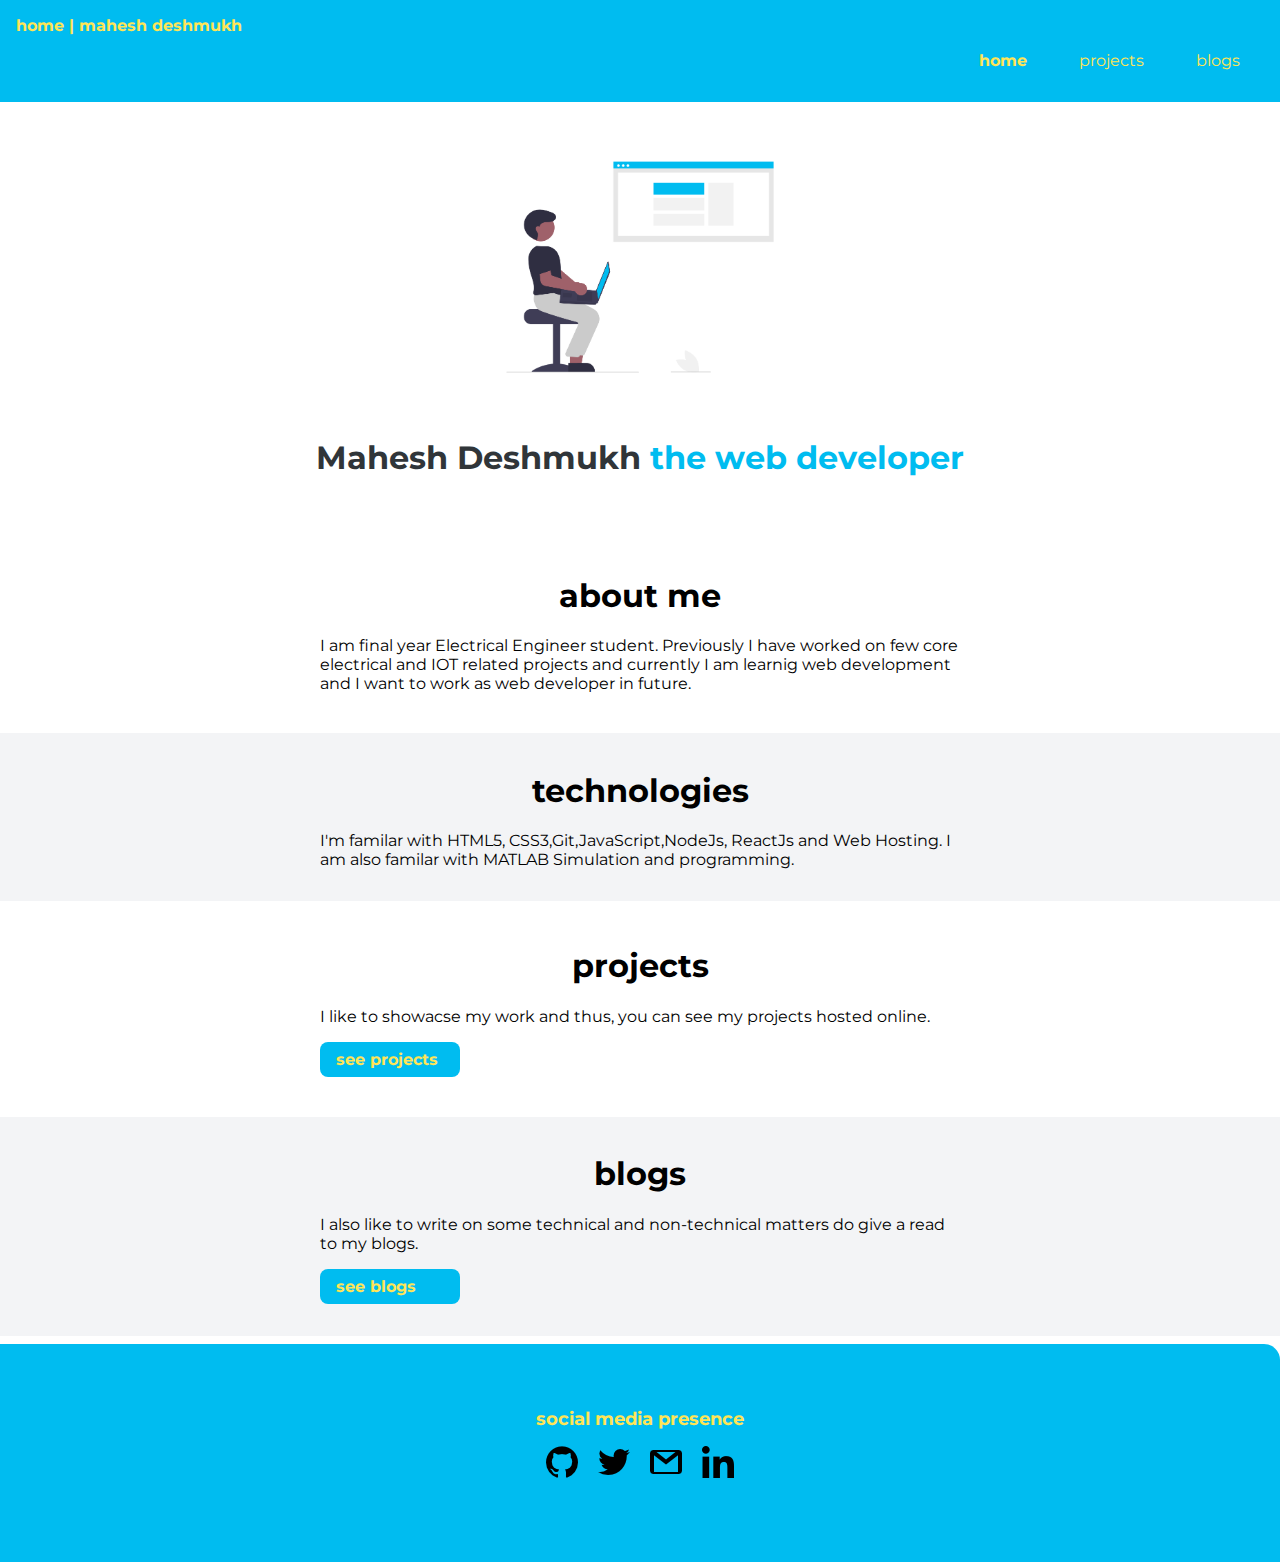
==== index.html @ f8b3b322 "update: footer" ====
<!DOCTYPE html>
<html lang="en">
<head>
    <meta charset="UTF-8">
    <meta name="viewport" content="width=device-width, initial-scale=1.0">
    <title>home | mahesh deshmukh</title>
    <link href="styles.css" rel="stylesheet" />
    <link  href="/favicon/M.ico" rel="icon" />
</head>
<body>
    <!-- nav-bar -->
    <nav class="navigation container">
        <div class="nav-brand"><a href="/index.html">home | mahesh deshmukh</a></div>
        <ul class="list-non-bullet nav-pills">
            <li class="list-item-inline">
                <a class="link link-active" href="/">home</a>
            </li>
            <li class="list-item-inline">
                <a class="link" href="/projects.html">projects</a>
            </li>
            <li class="list-item-inline">
                <a class="link" href="/blogs.html">blogs</a>
            </li>
        </ul>
    </nav>

    <!-- header -->
    <header class="hero">
        <img class="hero-img" src="hero img.png" />
        <h1 class="hero-heading">Mahesh Deshmukh <span class="hero-heading-inverted">the web developer</span></h1>
    </header>

    <!-- sections -->
    <section class="section  ">
        <div class="container container-center" >
            <h1 class="section-h1">about me</h1>
            <p >I am final year Electrical Engineer student. Previously I have worked on  few core electrical and IOT related projects  
               and currently I am learnig web development and I want to work as web developer in future.</p>
        </div>
    </section>
    <section class="section section-offwhite ">
        <div class="container container-center " >
            <h1 class="section-h1">technologies</h1>
            <p>I'm familar with HTML5, CSS3,Git,JavaScript,NodeJs, ReactJs and Web Hosting.
                I am also familar with MATLAB Simulation and programming.</p>
        </div>
    </section>
   

    <section class="section  ">
        <div class="container container-center" >
            <h1 class="section-h1">projects</h1>
            <p >I like to showacse my work and thus, you can see my projects hosted online. </p>
            <a class="link link-primary" href="/projects.html">see projects</a>
        </div>
    </section>
    <section class="section section-offwhite ">
        <div class="container container-center " >
            <h1 class="section-h1">blogs</h1>
            <p>I also like to write on some technical and non-technical matters do give a read to my blogs.</p>
            <a class="link link-primary" href="/blogs.html">see blogs</a>
        </div>
    </section>

    <!-- footer -->
    <footer class="footer">
        <div class="footer-heading">social media presence</div>
        <ul class="list-nobullet">
            <li class="list-item-inline">
                <a href="https://github.com/msdeshmukh009" ><img src="github.png" border="0"></a>
            </li>
            <li class="list-item-inline">
                <a href="https://twitter.com/wayiambot"><img src="twitter.png" border="0"></a>
            </li>
            <li class="list-item-inline">
                <a href="mailto:deshmukhmahesh009@gmail.com"><img src="gmail.png" border="0"></a>
            </li>
            <li class="list-item-inline">
                <a href="https://www.linkedin.com/in/mahesh-deshmukh-413830185/"><img src="linkedin.png" border="0"></a>
            </li> 
        </ul>
    </footer>

    
</body>
</html>
---- styles.css ----
@import url('https://fonts.googleapis.com/css2?family=Montserrat:wght@400;700&display=swap');

body {
    font-family: 'Montserrat', sans-serif;
    margin: 0rem;
}

hr {
    margin: 2rem 0rem;
}

:root {
    --primary-color: #00bcf0;
    --off-white: #f3f4f6;
    --dark-gray: #303539;
    --yellow:#ffe556;
    --code-bg:#f5f2f0;
    --code:#3a3a3a;

    /* --primary-color: #171717;
    --off-white: #f3f4f6;
    --dark-gray: #A0937D; */
}

/* container */
.container {
    padding: 0rem 1rem;
}

.container-center {
    max-width: 40rem;
    margin: auto;
}

/* links */

.link {
    box-sizing: border-box;
    padding: 0.5rem 1rem;
    text-decoration: none;
}

.link-primary {
    display: block;
    max-width: 140px;
    font-weight: bold;
    background-color: var(--primary-color);
    color:var(--yellow);
    border-radius: 0.5rem;
    margin: 1rem 1rem 1rem 0rem;
}

.link-secondary {
    color: var(--primary-color);
    border-radius: 0.5rem;
    border: var(--primary-color) solid 1px;
}
.project-link{
    margin: 2rem 2rem;
}

/* lists */
.list-non-bullet {
    list-style: none;
    padding-inline-start: 0px;
}

.list-item-inline {
    display: inline;
    margin: 0rem 0.5rem;
}
.showcase-list {
    padding: 2rem;
}


/* nav-bar */
.navigation {
    background-color: var(--primary-color);
    color:var(--yellow);
    padding: 1rem;
}
.navigation .nav-brand{
    font-weight: bold;
}


.navigation .link{
    color: var(--yellow);
}

.navigation .nav-pills {
    text-align: right;
}

.nav-brand a {
   text-decoration: none;
   color: inherit;
}

.navigation .link-active {
    font-weight: bold;
    padding-top: 5rem;
}

/* header */
.hero {
    padding: 2rem;
}

.hero-img {
    max-width: 80%;
    width: 350px;
    display: block;
    margin: auto;
}
.hero-heading {
    padding-top: 1rem;
    color: var(--dark-gray);
    text-align: center;
}

.hero-heading-inverted {
    color: var(--primary-color);
}
.hero .date{
    text-align: center;

}

/* sections  */
.section {
    margin: 0.5rem 0rem;
    padding: 1rem;
    
}
.section-offwhite {
    background-color: var(--off-white);
    
}
.section-h1{
    text-align: center;
}

/* footer */
.footer {
    padding: 4rem 1rem;
    background-color: var(--primary-color);
    border-top-right-radius: 1rem;
    color: var(--yellow);
    text-align: center;
}

.footer-heading {
    font-weight: bold;
    font-size: large;
}
.footer ul {
    padding-inline-start: 0px;
}
.footer-link {
    color: white;
    padding: 0.5rem 1rem;
    text-decoration: none;
    margin:0.5rem 1rem ;
}

/* blog */
.blog-heading{
    margin-bottom: 0.4375rem;
    margin-left: 0rem;
    padding-left: 0rem;
    color: #000000;
}
.html-tag{
    background-color: var(--code-bg);
    color: var(--code);
    border: 1px solid rgba(51,51,51,.1);
}
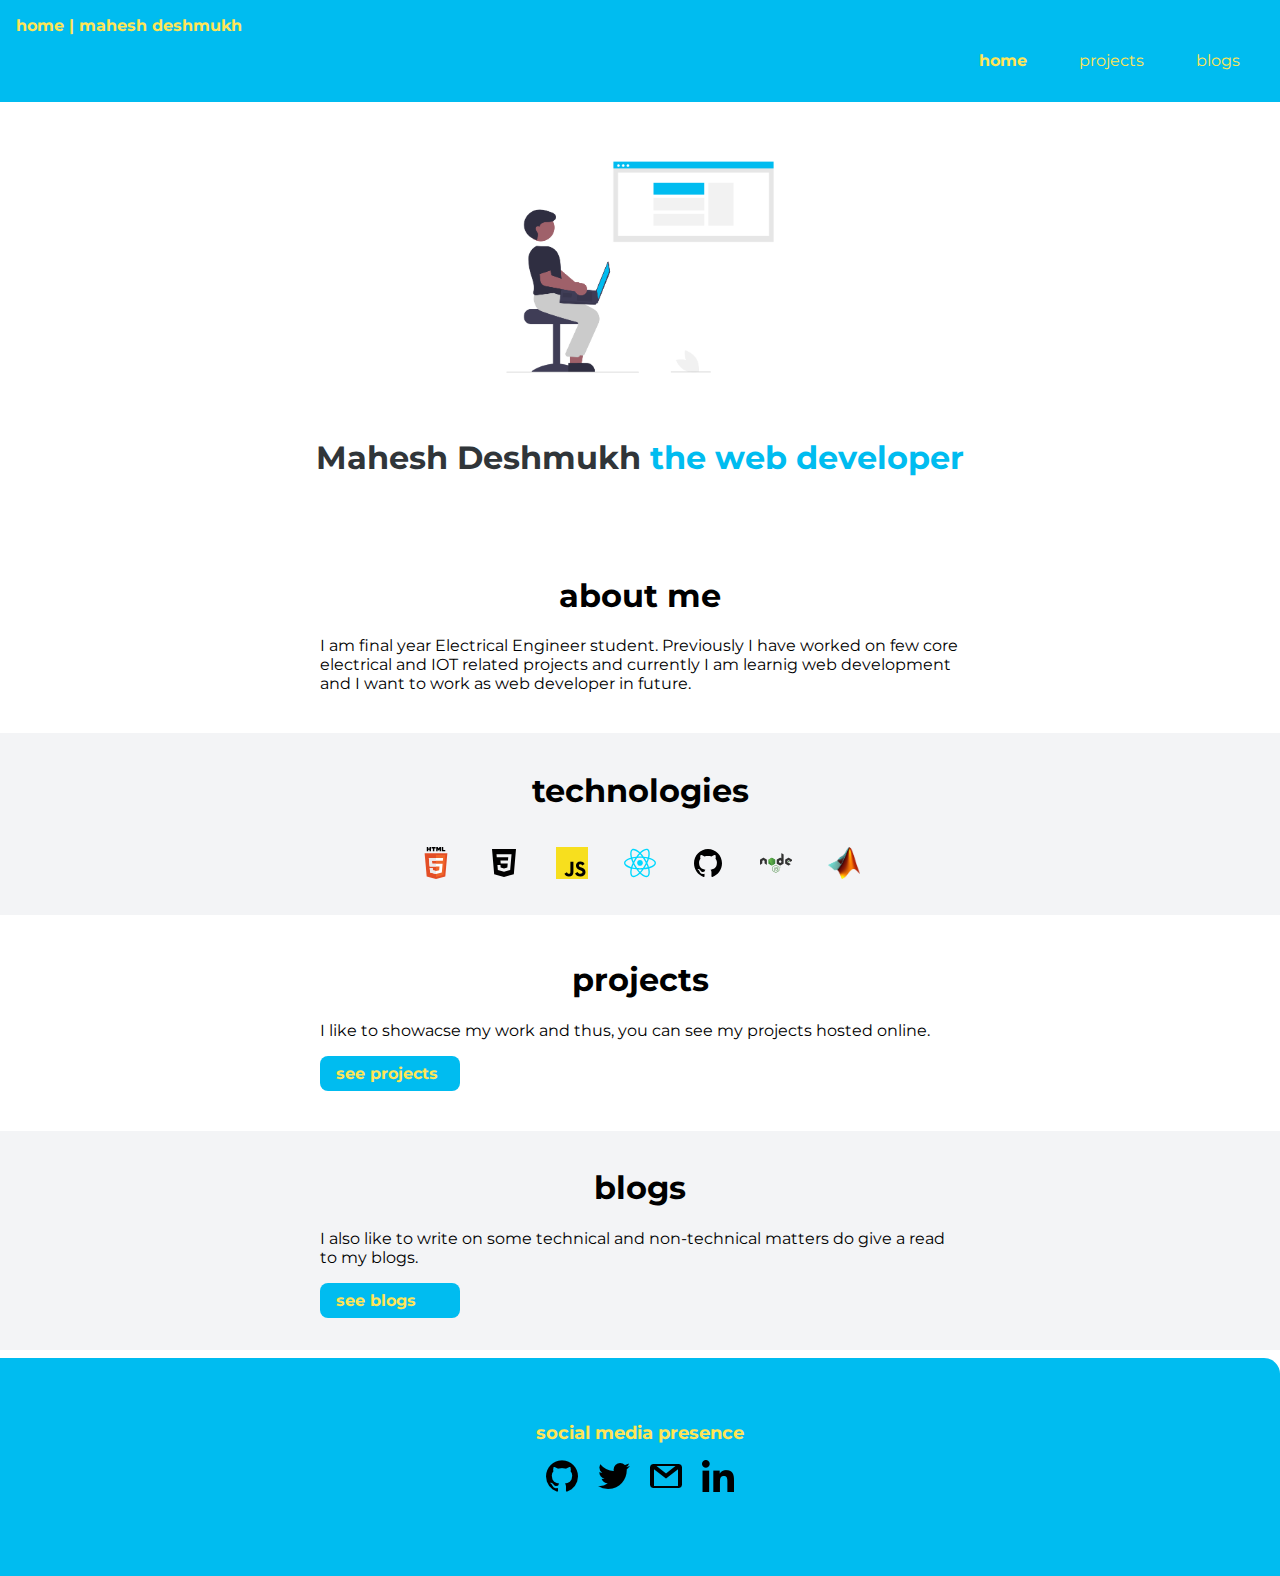
==== commit b329bc7f: "update: icons added" ====
--- a/index.html
+++ b/index.html
@@ -26,7 +26,7 @@
 
     <!-- header -->
     <header class="hero">
-        <img class="hero-img" src="hero img.png" />
+        <img class="hero-img" src="img/hero img.png" />
         <h1 class="hero-heading">Mahesh Deshmukh <span class="hero-heading-inverted">the web developer</span></h1>
     </header>
 
@@ -38,14 +38,19 @@
                and currently I am learnig web development and I want to work as web developer in future.</p>
         </div>
     </section>
-    <section class="section section-offwhite ">
+    
+    <section style="text-align: center;" class="section section-offwhite ">
         <div class="container container-center " >
             <h1 class="section-h1">technologies</h1>
-            <p>I'm familar with HTML5, CSS3,Git,JavaScript,NodeJs, ReactJs and Web Hosting.
-                I am also familar with MATLAB Simulation and programming.</p>
+            <img class="tech-icon" src="img/html.svg" alt="html5">
+            <img class="tech-icon" src="img/css.svg" alt="css3">
+            <img class="tech-icon" src="img/js.svg" alt="javascript">
+            <img class="tech-icon" src="img/react.svg" alt="ReactJs">
+            <img class="tech-icon" src="img/github.svg" alt="github">
+            <img class="tech-icon" src="img/nodejs.svg" alt="nodejs">
+            <img class="tech-icon" src="img/Matlab_Logo.png" alt="nodejs">
         </div>
     </section>
-   
 
     <section class="section  ">
         <div class="container container-center" >
@@ -54,6 +59,7 @@
             <a class="link link-primary" href="/projects.html">see projects</a>
         </div>
     </section>
+
     <section class="section section-offwhite ">
         <div class="container container-center " >
             <h1 class="section-h1">blogs</h1>
@@ -67,16 +73,16 @@
         <div class="footer-heading">social media presence</div>
         <ul class="list-nobullet">
             <li class="list-item-inline">
-                <a href="https://github.com/msdeshmukh009" ><img src="github.png" border="0"></a>
+                <a href="https://github.com/msdeshmukh009" ><img src="img/github.png" border="0"></a>
             </li>
             <li class="list-item-inline">
-                <a href="https://twitter.com/wayiambot"><img src="twitter.png" border="0"></a>
+                <a href="https://twitter.com/wayiambot"><img src="img/twitter.png" border="0"></a>
             </li>
             <li class="list-item-inline">
-                <a href="mailto:deshmukhmahesh009@gmail.com"><img src="gmail.png" border="0"></a>
+                <a href="mailto:deshmukhmahesh009@gmail.com"><img src="img/gmail.png" border="0"></a>
             </li>
             <li class="list-item-inline">
-                <a href="https://www.linkedin.com/in/mahesh-deshmukh-413830185/"><img src="linkedin.png" border="0"></a>
+                <a href="https://www.linkedin.com/in/mahesh-deshmukh-413830185/"><img src="img/linkedin.png" border="0"></a>
             </li> 
         </ul>
     </footer>
--- a/styles.css
+++ b/styles.css
@@ -142,6 +142,13 @@
     text-align: center;
 }
 
+/* icons */
+.tech-icon{
+    padding: 1rem;
+    width: 2rem;
+    height: 2rem;
+}
+
 /* footer */
 .footer {
     padding: 4rem 1rem;
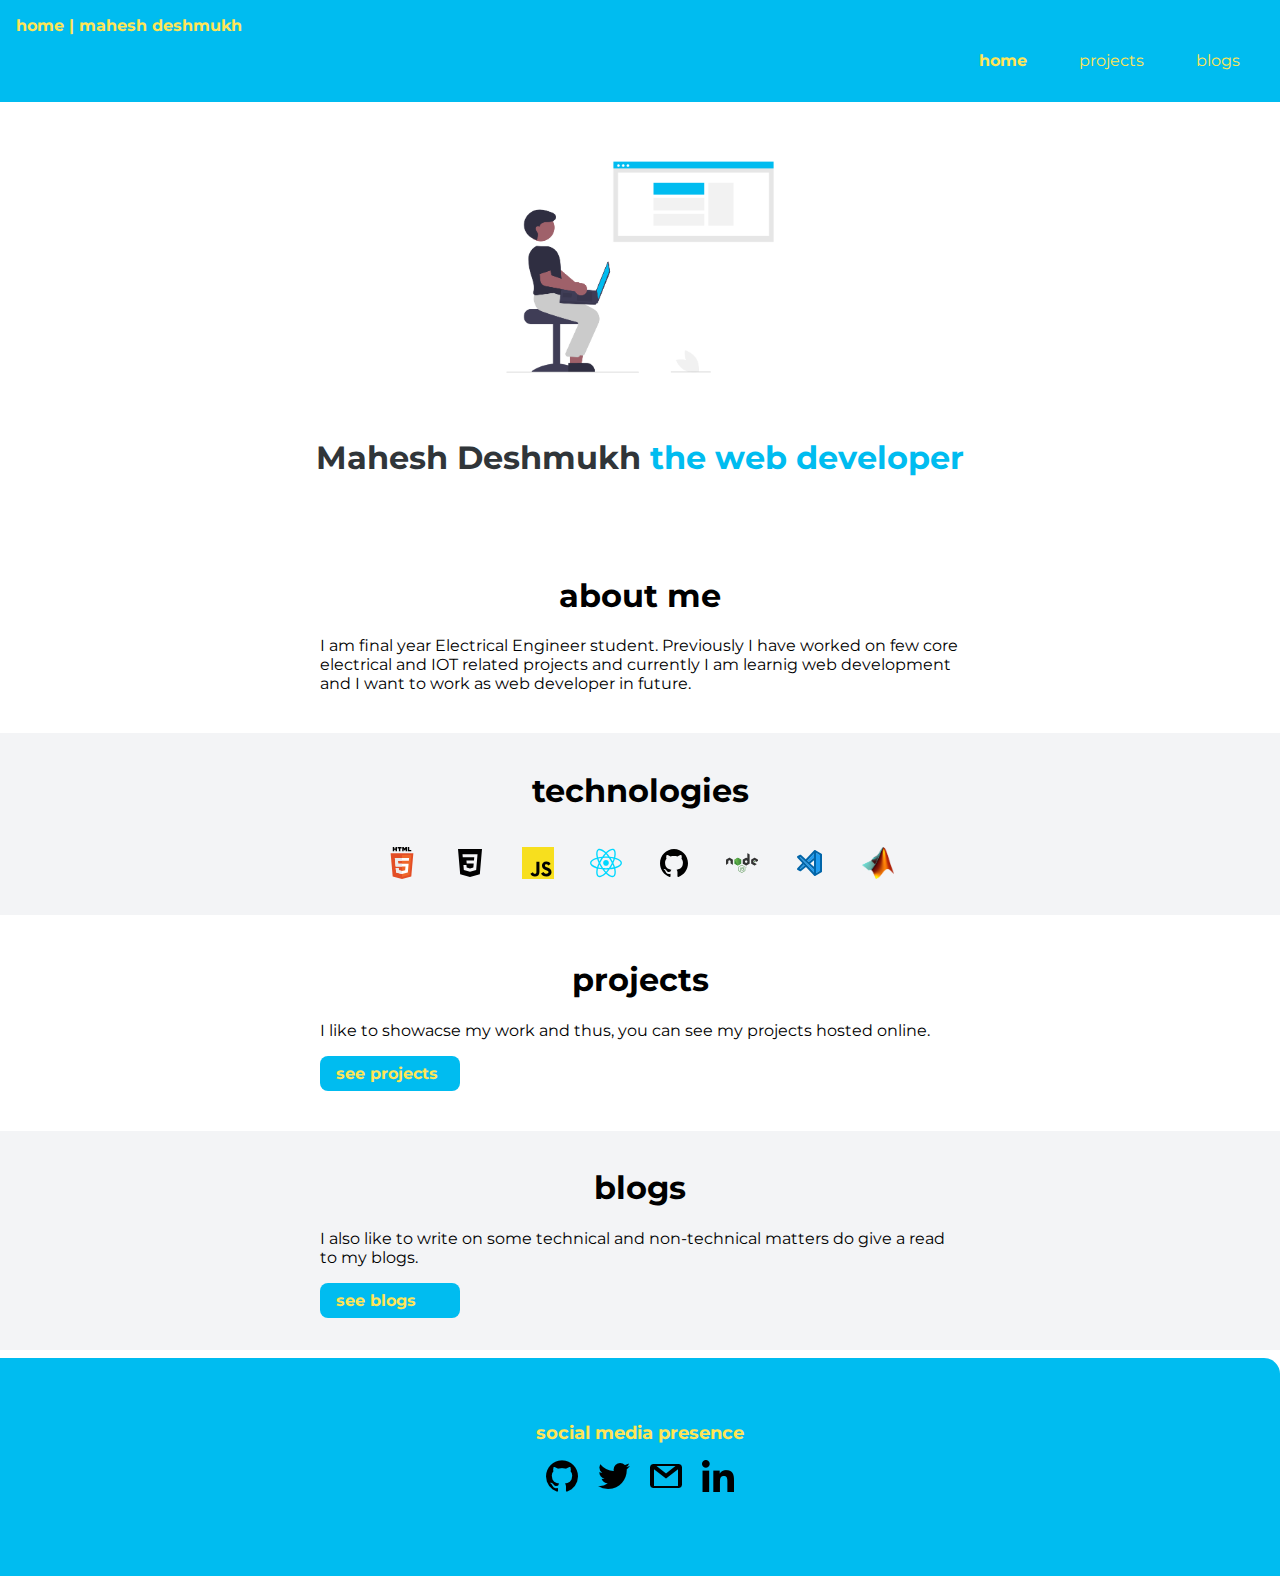
==== commit 07a22d1d: "added: icon" ====
--- a/index.html
+++ b/index.html
@@ -38,7 +38,7 @@
                and currently I am learnig web development and I want to work as web developer in future.</p>
         </div>
     </section>
-    
+
     <section style="text-align: center;" class="section section-offwhite ">
         <div class="container container-center " >
             <h1 class="section-h1">technologies</h1>
@@ -48,7 +48,8 @@
             <img class="tech-icon" src="img/react.svg" alt="ReactJs">
             <img class="tech-icon" src="img/github.svg" alt="github">
             <img class="tech-icon" src="img/nodejs.svg" alt="nodejs">
-            <img class="tech-icon" src="img/Matlab_Logo.png" alt="nodejs">
+            <img class="tech-icon" src="img/visual-studio-code.svg" alt="vscode">
+            <img class="tech-icon" src="img/Matlab_Logo.png" alt="matlab">
         </div>
     </section>
 
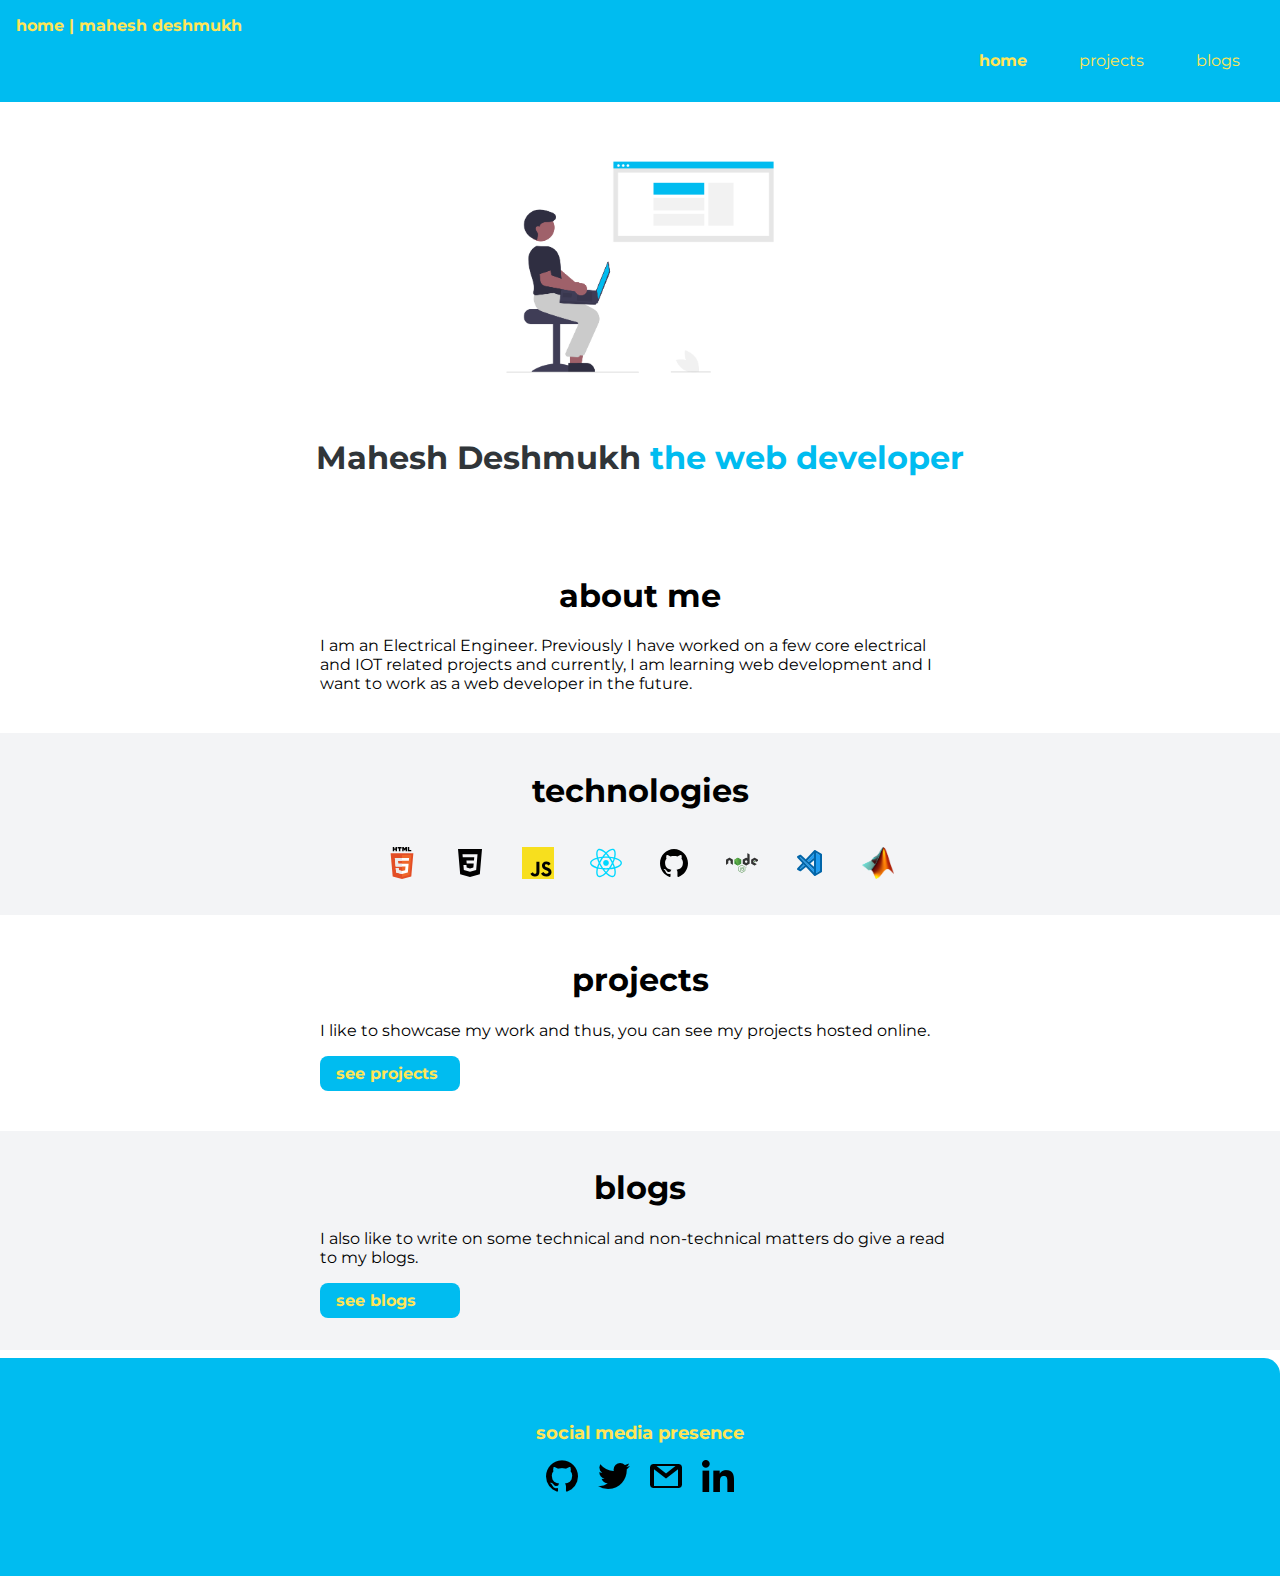
==== commit eefd4758: "docs: spellchecked whole portfolio" ====
--- a/index.html
+++ b/index.html
@@ -34,8 +34,8 @@
     <section class="section  ">
         <div class="container container-center" >
             <h1 class="section-h1">about me</h1>
-            <p >I am final year Electrical Engineer student. Previously I have worked on  few core electrical and IOT related projects  
-               and currently I am learnig web development and I want to work as web developer in future.</p>
+            <p >I am an Electrical Engineer. Previously I have worked on a few core electrical and IOT related projects and currently,
+                 I am learning web development and I want to work as a web developer in the future.</p>
         </div>
     </section>
 
@@ -56,7 +56,7 @@
     <section class="section  ">
         <div class="container container-center" >
             <h1 class="section-h1">projects</h1>
-            <p >I like to showacse my work and thus, you can see my projects hosted online. </p>
+            <p> I like to showcase my work and thus, you can see my projects hosted online. </p>
             <a class="link link-primary" href="/projects.html">see projects</a>
         </div>
     </section>
--- a/styles.css
+++ b/styles.css
@@ -31,7 +31,9 @@
     max-width: 40rem;
     margin: auto;
 }
-
+.project-h1{
+    font-size: 1.8rem;
+}
 /* links */
 
 .link {
@@ -57,6 +59,35 @@
 }
 .project-link{
     margin: 2rem 2rem;
+}
+.inline-link{
+    box-sizing: border-box;
+    padding: 0.5rem 1rem;
+    text-decoration: none;
+}
+.inline-link-primary{
+    width: 116.14px;
+   max-width: 140px;
+    font-weight: bold;
+    background-color: var(--primary-color);
+    color:var(--yellow);
+    border-radius: 0.5rem;
+    box-sizing: border-box;
+    display:inline-block ;
+     font-size:65%;
+     margin-right: 00.5rem; 
+}
+.inline-link-secondary{
+    box-sizing: border-box;
+    color: var(--primary-color);
+    border-radius: 0.5rem;
+    border: var(--primary-color) solid 1px;
+    font-size: 65%;
+}
+.inline-link-div{
+    margin-bottom: 1rem;
+    box-sizing: border-box;
+     width: 100%;
 }
 
 /* lists */
@@ -71,6 +102,18 @@
 }
 .showcase-list {
     padding: 2rem;
+}
+.ul-list{
+    width: 80%;
+    margin: auto;
+}
+.card{
+    border: solid #3a3a3a 1px; 
+    padding: 1rem; 
+    border-radius: 0.5rem; 
+    box-shadow: 20px 20px 20px #bebebe, 22px 22px 22px #ffffff;
+    /* box-shadow:  20px 20px 20px #bebebe, 20px 20px 20px #ffffff; */
+    margin: 1.5rem auto 1rem;
 }
 
 
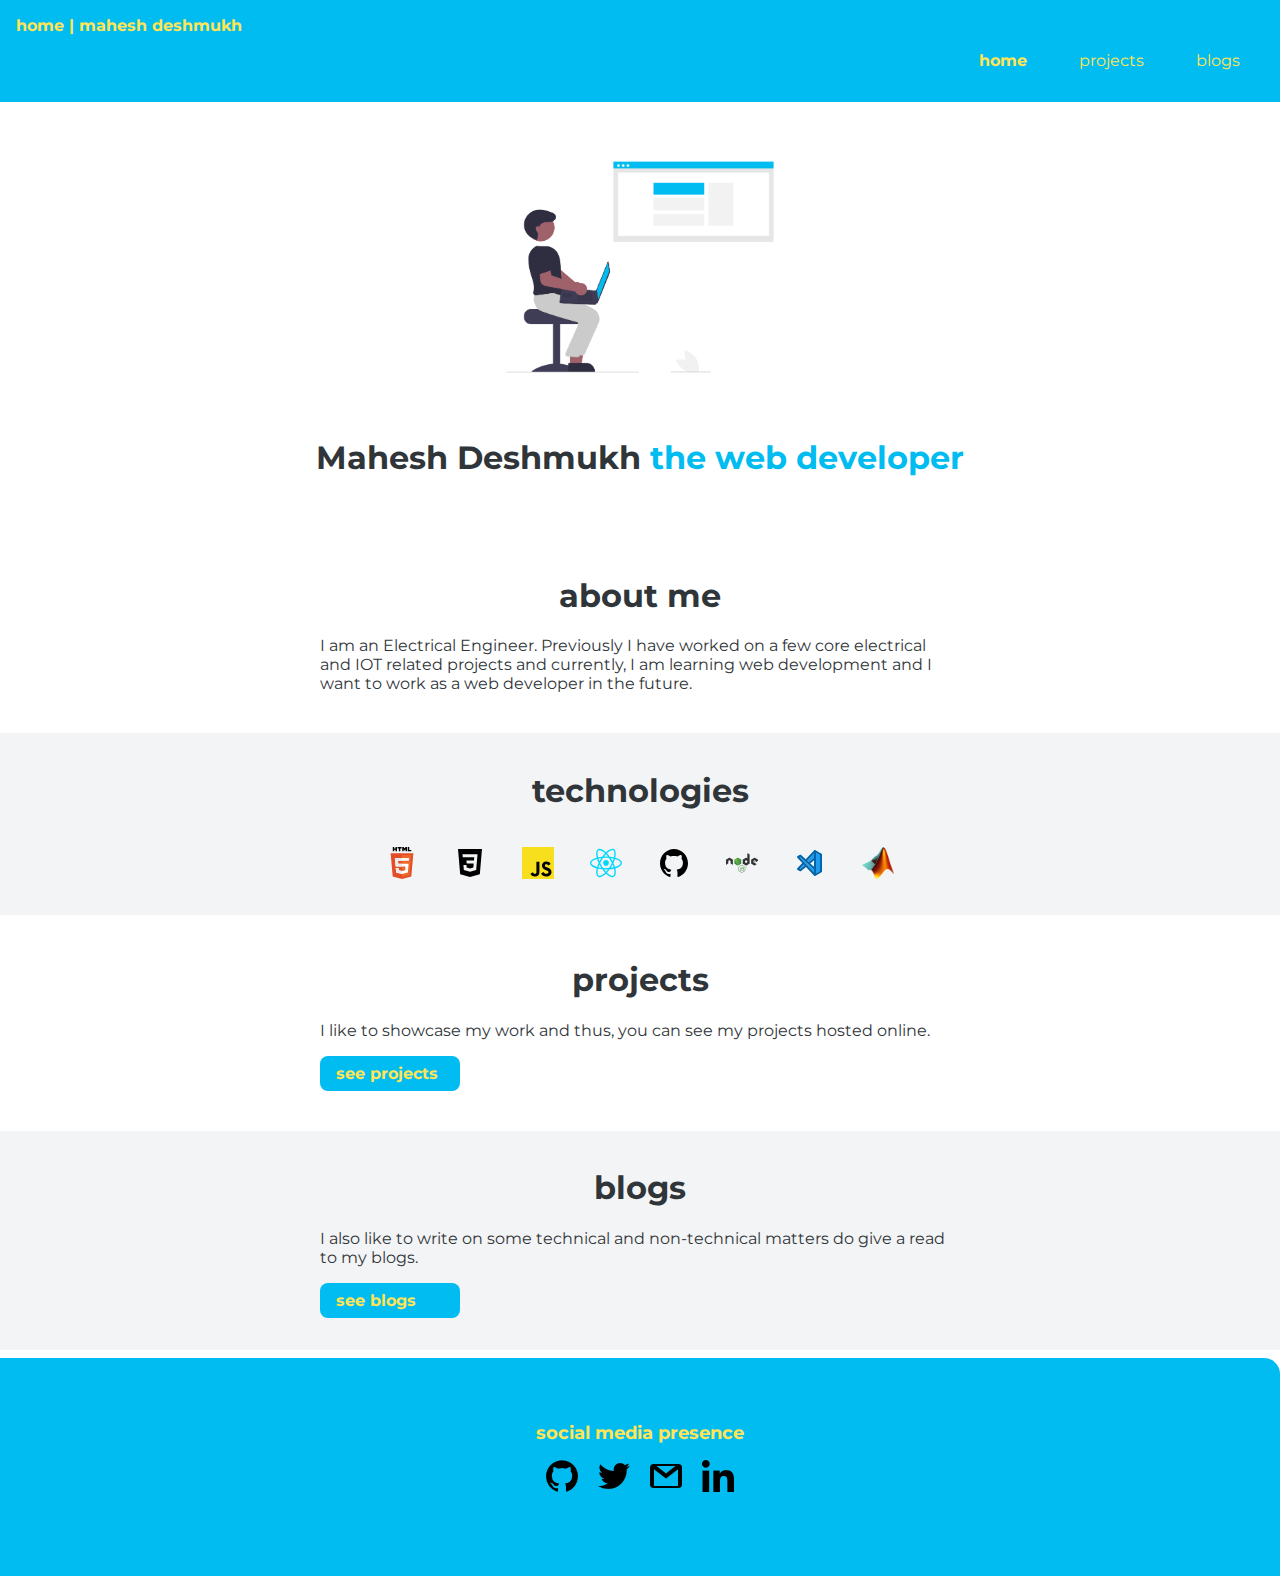
==== commit ddbae407: "format : target="_blank" added to links" ====
--- a/index.html
+++ b/index.html
@@ -74,16 +74,16 @@
         <div class="footer-heading">social media presence</div>
         <ul class="list-nobullet">
             <li class="list-item-inline">
-                <a href="https://github.com/msdeshmukh009" ><img src="img/github.png" border="0"></a>
+                <a href="https://github.com/msdeshmukh009" target="_blank" ><img src="img/github.png" ></a>
             </li>
             <li class="list-item-inline">
-                <a href="https://twitter.com/wayiambot"><img src="img/twitter.png" border="0"></a>
+                <a href="https://twitter.com/wayiambot" target="_blank"><img src="img/twitter.png" ></a>
             </li>
             <li class="list-item-inline">
-                <a href="mailto:deshmukhmahesh009@gmail.com"><img src="img/gmail.png" border="0"></a>
+                <a href="mailto:deshmukhmahesh009@gmail.com" target="_blank"><img src="img/gmail.png" ></a>
             </li>
             <li class="list-item-inline">
-                <a href="https://www.linkedin.com/in/mahesh-deshmukh-413830185/"><img src="img/linkedin.png" border="0"></a>
+                <a href="https://www.linkedin.com/in/mahesh-deshmukh-413830185/" target="_blank" ><img src="img/linkedin.png" ></a>
             </li> 
         </ul>
     </footer>
--- a/styles.css
+++ b/styles.css
@@ -3,6 +3,7 @@
 body {
     font-family: 'Montserrat', sans-serif;
     margin: 0rem;
+    color: var(--dark-gray);
 }
 
 hr {
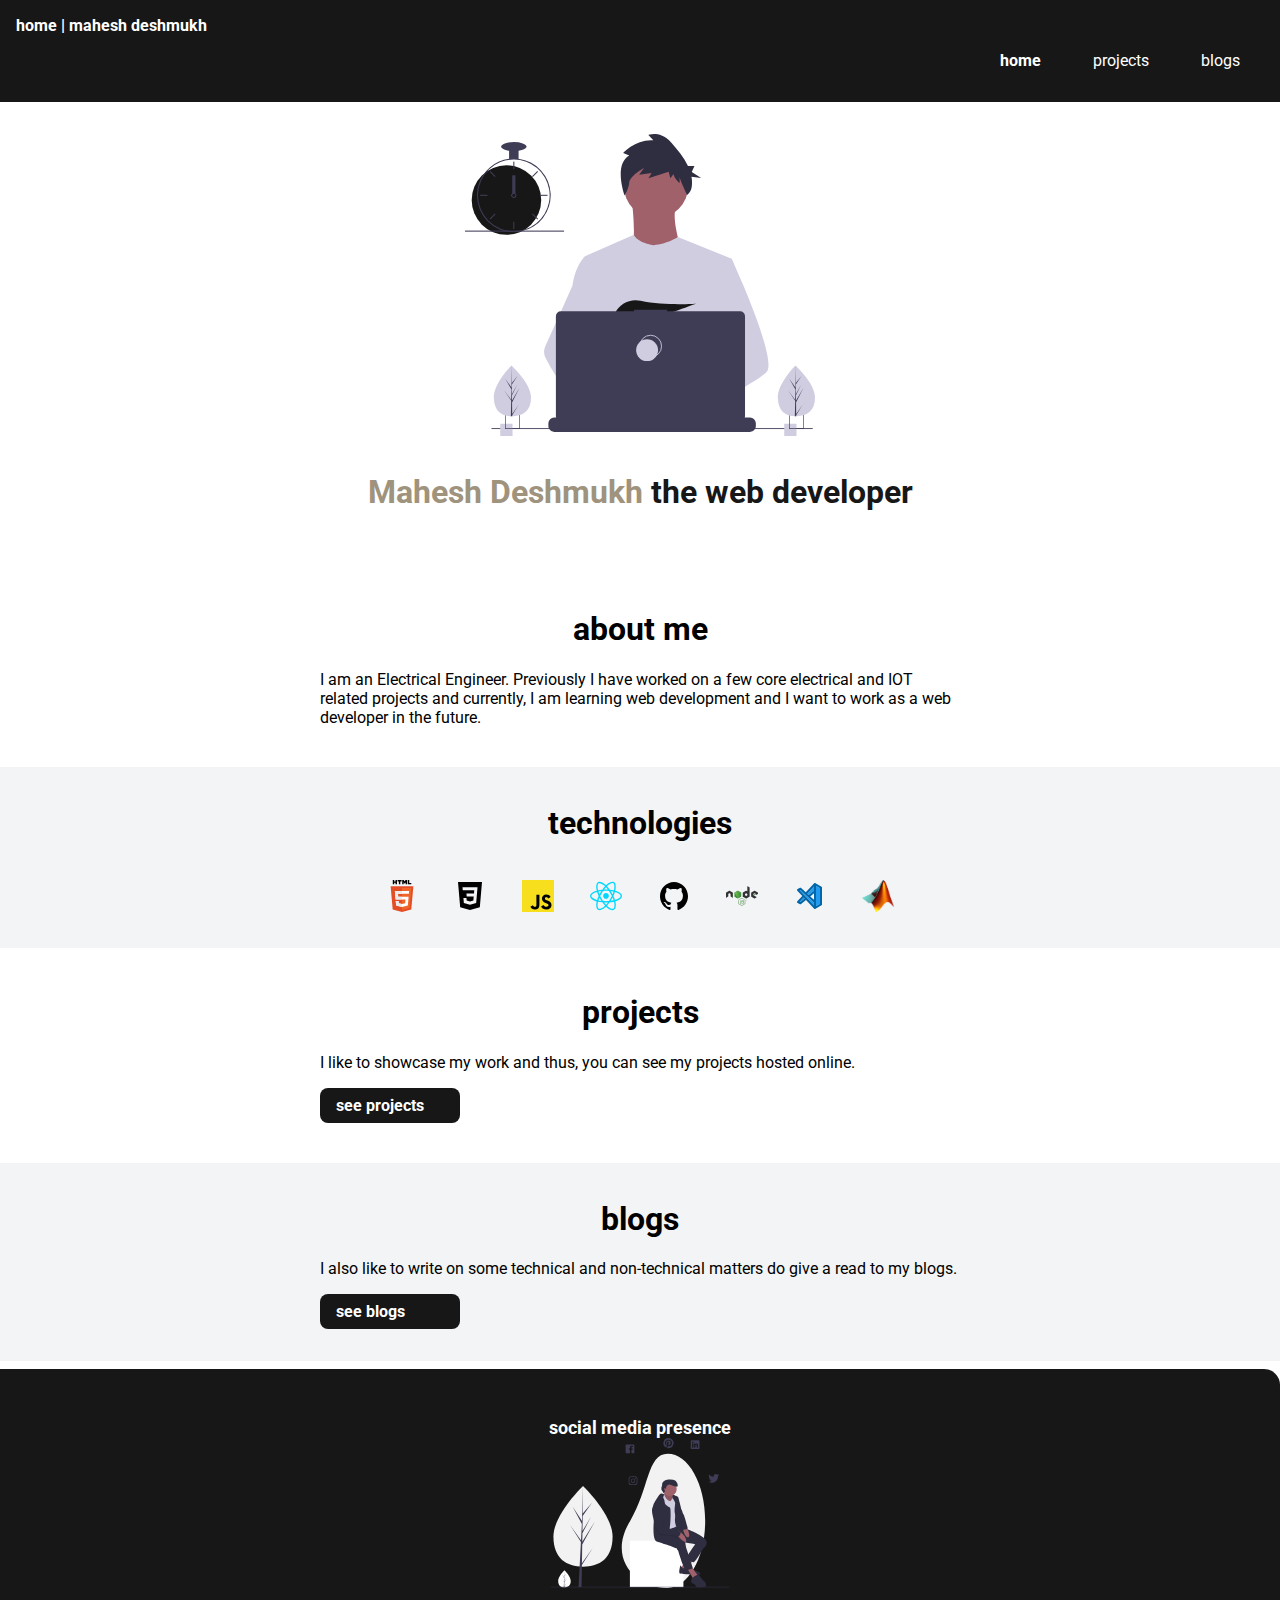
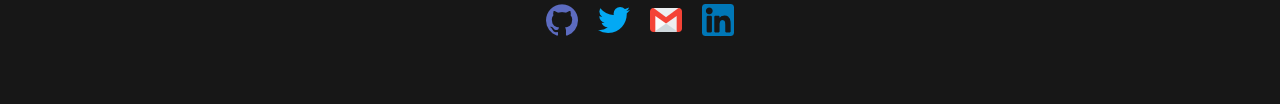
==== commit 4fad67d6: "style: font, color scheme, favicon, svgs changed" ====
--- a/index.html
+++ b/index.html
@@ -5,7 +5,7 @@
     <meta name="viewport" content="width=device-width, initial-scale=1.0">
     <title>home | mahesh deshmukh</title>
     <link href="styles.css" rel="stylesheet" />
-    <link  href="/favicon/M.ico" rel="icon" />
+    <link  href="favicon/favicon.ico" rel="icon" />
 </head>
 <body>
     <!-- nav-bar -->
@@ -26,7 +26,7 @@
 
     <!-- header -->
     <header class="hero">
-        <img class="hero-img" src="img/hero img.png" />
+        <img class="hero-img" src="img/undraw_dev_productivity_umsq.svg" />
         <h1 class="hero-heading">Mahesh Deshmukh <span class="hero-heading-inverted">the web developer</span></h1>
     </header>
 
@@ -72,6 +72,9 @@
     <!-- footer -->
     <footer class="footer">
         <div class="footer-heading">social media presence</div>
+        <div >
+            <img height="150rem" class="hero-img" src="img/undraw_social_thinking_7ule.svg" />
+        </div>
         <ul class="list-nobullet">
             <li class="list-item-inline">
                 <a href="https://github.com/msdeshmukh009" target="_blank" ><img src="img/github.png" ></a>
--- a/styles.css
+++ b/styles.css
@@ -1,9 +1,8 @@
-@import url('https://fonts.googleapis.com/css2?family=Montserrat:wght@400;700&display=swap');
+@import url('https://fonts.googleapis.com/css2?family=Roboto:wght@300&display=swap');
 
 body {
-    font-family: 'Montserrat', sans-serif;
+    font-family: 'Roboto', sans-serif;
     margin: 0rem;
-    color: var(--dark-gray);
 }
 
 hr {
@@ -11,16 +10,17 @@
 }
 
 :root {
-    --primary-color: #00bcf0;
-    --off-white: #f3f4f6;
-    --dark-gray: #303539;
-    --yellow:#ffe556;
+    /* --primary-color: #00bcf0; */
+    /* --off-white: #f3f4f6;
+    --dark-gray: #303539; */
+    /* --secondary-color:#ffe556; */
     --code-bg:#f5f2f0;
     --code:#3a3a3a;
 
-    /* --primary-color: #171717;
+    --primary-color: #171717;
+    --secondary-color:white;
     --off-white: #f3f4f6;
-    --dark-gray: #A0937D; */
+    --dark-gray: #A0937D;
 }
 
 /* container */
@@ -48,7 +48,7 @@
     max-width: 140px;
     font-weight: bold;
     background-color: var(--primary-color);
-    color:var(--yellow);
+    color:var(--secondary-color);
     border-radius: 0.5rem;
     margin: 1rem 1rem 1rem 0rem;
 }
@@ -71,7 +71,7 @@
    max-width: 140px;
     font-weight: bold;
     background-color: var(--primary-color);
-    color:var(--yellow);
+    color:var(--secondary-color);
     border-radius: 0.5rem;
     box-sizing: border-box;
     display:inline-block ;
@@ -121,7 +121,7 @@
 /* nav-bar */
 .navigation {
     background-color: var(--primary-color);
-    color:var(--yellow);
+    color:var(--secondary-color);
     padding: 1rem;
 }
 .navigation .nav-brand{
@@ -130,7 +130,7 @@
 
 
 .navigation .link{
-    color: var(--yellow);
+    color: var(--secondary-color);
 }
 
 .navigation .nav-pills {
@@ -195,10 +195,10 @@
 
 /* footer */
 .footer {
-    padding: 4rem 1rem;
+    padding: 3rem 1rem;
     background-color: var(--primary-color);
     border-top-right-radius: 1rem;
-    color: var(--yellow);
+    color: var(--secondary-color);
     text-align: center;
 }
 
